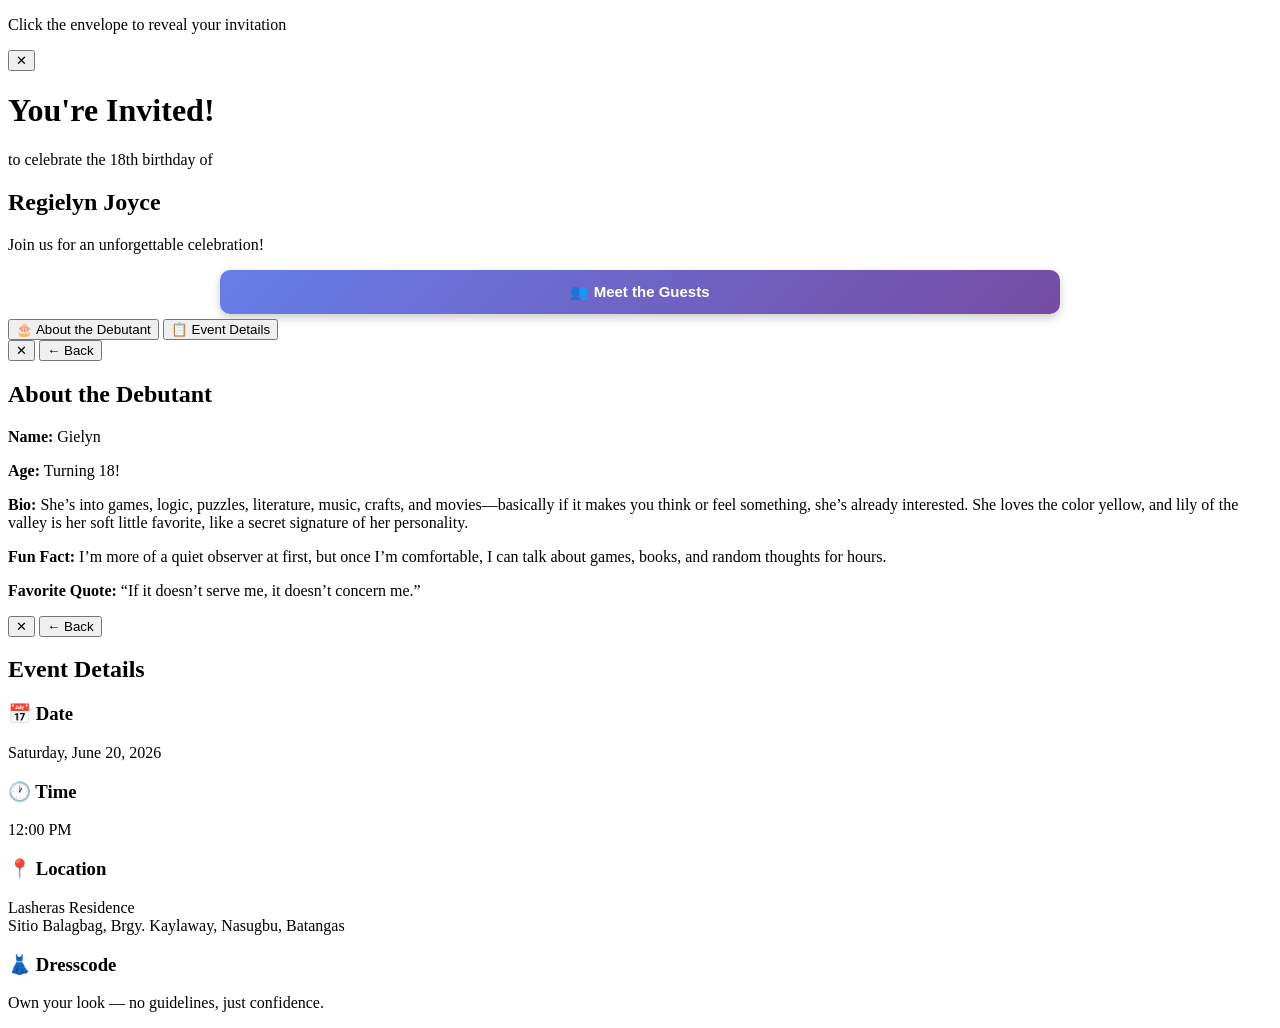
==== index.html @ e7f12c9b "Add initial HTML structure for birthday invitation" ====
<!DOCTYPE html>
<html lang="en">
<head>
    <meta charset="UTF-8">
    <meta name="viewport" content="width=device-width, initial-scale=1.0">
    <title>You're Invited! - 18th Birthday Celebration</title>
    <link rel="stylesheet" href="styles.css">
</head>
<body>
    <!-- Envelope Container -->
    <div class="envelope-container" id="envelopeContainer">
        <div class="envelope" id="envelope">
            <div class="envelope-flap"></div>
            <div class="envelope-body"></div>
        </div>
        
        <p class="click-text">Click the envelope to reveal your invitation</p>
    </div>

    <!-- Cards Container (Hidden initially) -->
    <div class="cards-container" id="cardsContainer">
        
        <!-- Main Invitation Card -->
        <div class="card active" id="card-main">
            <button class="close-btn" onclick="closeInvitation()">✕</button>
            <div class="card-content">
                <h1 class="card-title">You're Invited!</h1>
                <p class="card-message">to celebrate the 18th birthday of</p>
                <h2 class="birthday-name">Regielyn Joyce</h2>
                <p class="card-subtext">Join us for an unforgettable celebration!</p>
                <div class="card-buttons">
                    <!-- 18 Yarns (separate file, styled to match the other buttons) -->
                    <a href="eighteenth.html" class="menu-btn page-link">👥 Meet the Guests</a>

<style>
/* Same style as Meet the Guests / About the Debutant / Event Details */
.menu-btn {
  display: flex;
  align-items: center;
  justify-content: center;
  width: 100%;
  height: 25%;
  max-width: 800px;
  margin: 5px auto;
  padding: 13px 20px;
  
  background: linear-gradient(135deg, #667eea 0%, #764ba2 100%);
  color: white;
  
  font-size: 15px;
  font-family: 'Poppins', sans-serif;
  font-weight: bold;
  text-decoration: none;
  
  border-radius: 10px;
  box-shadow: 0 4px 10px rgba(0,0,0,0.2);
  
  transition: all 0.3s ease;
}

.menu-btn:hover {
  transform: scale(1.03);
  box-shadow: 0 6px 14px rgba(0,0,0,0.25);
}
</style>
                    <button class="nav-btn" onclick="showCard('card-about')">🎂 About the Debutant</button>
                    <button class="nav-btn" onclick="showCard('card-details')">📋 Event Details</button>
                </div>
            </div>
        </div>

        

        <!-- About Birthday Person Card -->
        <div class="card" id="card-about">
            <button class="close-btn" onclick="closeInvitation()">✕</button>
            <button class="back-btn" onclick="showCard('card-main')">← Back</button>
            <div class="card-content">
                <h2 class="card-title">About the Debutant</h2>
                <div class="about-section">
                    <p class="about-text">
                        <strong>Name:</strong> Gielyn 
                    </p>
                    <p class="about-text">
                        <strong>Age:</strong> Turning 18!
                    </p>
                    <p class="about-text">
                        <strong>Bio:</strong> She’s into games, logic, puzzles, literature, music, crafts, and movies—basically if it makes you think or feel something, she’s already interested. She loves the color yellow, and lily of the valley is her soft little favorite, like a secret signature of her personality.
                    </p>
                    <p class="about-text">
                        <strong>Fun Fact:</strong> I’m more of a quiet observer at first, but once I’m comfortable, I can talk about games, books, and random thoughts for hours.
                    </p>
                    <p class="about-text">
                        <strong>Favorite Quote:</strong> “If it doesn’t serve me, it doesn’t concern me.”
                    </p>
                </div>
            </div>
        </div>

        <!-- Event Details Card -->
        <div class="card" id="card-details">
            <button class="close-btn" onclick="closeInvitation()">✕</button>
            <button class="back-btn" onclick="showCard('card-main')">← Back</button>
            <div class="card-content">
                <h2 class="card-title">Event Details</h2>
                <div class="details-section">
                    <div class="detail-item">
                        <h3>📅 Date</h3>
                        <p>Saturday, June 20, 2026</p>
                    </div>
                    <div class="detail-item">
                        <h3>🕐 Time</h3>
                        <p>12:00 PM</p>
                    </div>
                    <div class="detail-item">
                        <h3>📍 Location</h3>
                        <p>Lasheras Residence<br>Sitio Balagbag, Brgy. Kaylaway, Nasugbu, Batangas</p>
                    </div>
                    <div class="detail-item">
                        <h3>👗 Dresscode</h3>
                            <div class="palette">
                                <div class="circle red"></div>
                                <div class="circle orange"></div>
                                <div class="circle yellow"></div>
                                <div class="circle green"></div>
                                <div class="circle blue"></div>
                                <div class="circle indigo"></div>
                                <div class="circle violet"></div>
                            </div>
                        <p>Own your look — no guidelines, just confidence.</p>
                    </div>
                </div>
            </div>
        </div>

    <script src="script.js"></script>
</body>
</html>
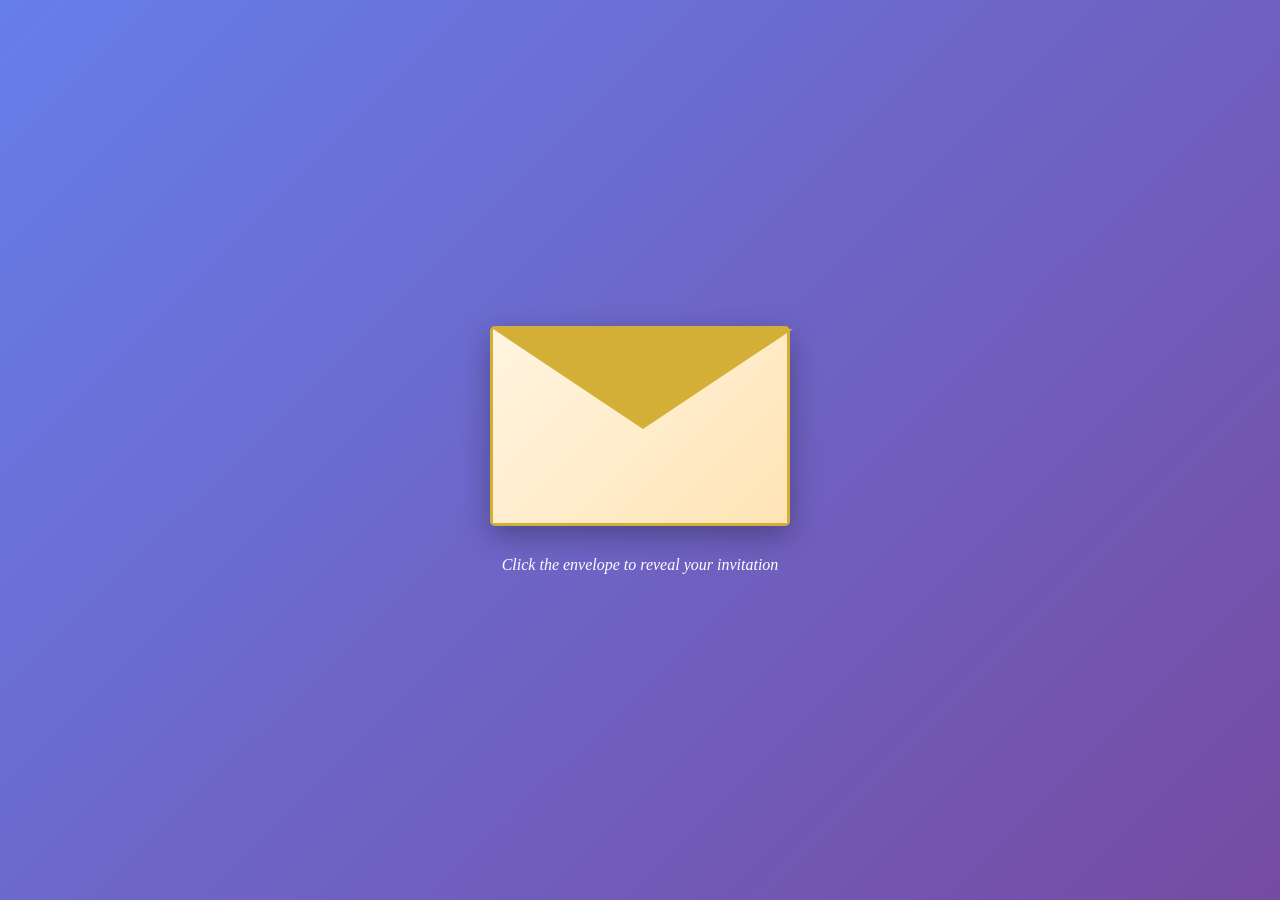
==== commit fd128fea: "Change background color and add button animation Updated styles for the main container and added a f" ====
--- a/index.html
+++ b/index.html
@@ -44,8 +44,9 @@
   margin: 5px auto;
   padding: 13px 20px;
   
-  background: linear-gradient(135deg, #667eea 0%, #764ba2 100%);
-  color: white;
+  background: linear-gradient(135deg, #fff2b2 0%, #ffaec9 100%);
+    color: #6b3f4c;
+    box-shadow: 0 5px 15px rgba(102, 126, 234, 0.4);
   
   font-size: 15px;
   font-family: 'Poppins', sans-serif;
@@ -56,6 +57,20 @@
   box-shadow: 0 4px 10px rgba(0,0,0,0.2);
   
   transition: all 0.3s ease;
+
+  animation: floatButton 3s ease-in-out infinite;
+}
+
+@keyframes floatButton {
+    0% {
+        transform: translateY(0px);
+    }
+    50% {
+        transform: translateY(-6px);
+    }
+    100% {
+        transform: translateY(0px);
+    }
 }
 
 .menu-btn:hover {
--- a/styles.css
+++ b/styles.css
@@ -0,0 +1,481 @@
+* {
+    margin: 0;
+    padding: 0;
+    box-sizing: border-box;
+}
+
+body {
+    font-family: 'Georgia', serif;
+    background: linear-gradient(135deg, #667eea 0%, #764ba2 100%);
+    min-height: 100vh;
+    display: flex;
+    justify-content: center;
+    align-items: center;
+    padding: 20px;
+
+    position: relative;
+    overflow-x: hidden;
+
+    opacity: 1;
+    transform: translateX(0);
+    transition: opacity 0.5s ease, transform 0.5s ease;
+}
+
+/* ========== ENVELOPE STYLES ========== */
+.envelope-container {
+    text-align: center;
+}
+
+.envelope {
+    width: 300px;
+    height: 200px;
+    background: linear-gradient(135deg, #fff5e1 0%, #ffe4b5 100%);
+    border: 3px solid #d4af37;
+    border-radius: 5px;
+    position: relative;
+    cursor: pointer;
+    transition: transform 0.3s ease, box-shadow 0.3s ease;
+    box-shadow: 0 10px 30px rgba(0, 0, 0, 0.3);
+    margin: 0 auto 30px;
+}
+
+.envelope:hover {
+    transform: translateY(-5px);
+    box-shadow: 0 15px 40px rgba(0, 0, 0, 0.4);
+}
+
+.envelope-flap {
+    width: 0;
+    height: 0;
+    border-left: 150px solid transparent;
+    border-right: 150px solid transparent;
+    border-top: 100px solid #d4af37;
+    position: absolute;
+    top: 0;
+    left: 0;
+    transition: all 0.6s ease;
+    transform-origin: top center;
+}
+
+.envelope.open .envelope-flap {
+    border-top-color: #fff5e1;
+    transform: rotateX(180deg);
+}
+
+.envelope-body {
+    width: 100%;
+    height: 100%;
+    display: flex;
+    justify-content: center;
+    align-items: center;
+    background: linear-gradient(135deg, #fff5e1 0%, #ffe4b5 100%);
+}
+
+.envelope-text {
+    font-size: 28px;
+    font-weight: bold;
+    color: #d4af37;
+    text-shadow: 2px 2px 4px rgba(0, 0, 0, 0.1);
+    animation: float 3s ease-in-out infinite;
+}
+
+@keyframes float {
+    0%, 100% { transform: translateY(0px); }
+    50% { transform: translateY(-10px); }
+}
+
+.click-text {
+    font-size: 16px;
+    color: #ffffff;
+    font-style: italic;
+    animation: blink 2s infinite;
+    margin-top: 20px;
+}
+
+@keyframes blink {
+    0%, 100% { opacity: 1; }
+    50% { opacity: 0.5; }
+}
+
+/* ========== CARDS STYLES ========== */
+.cards-container {
+    width: 100%;
+    max-width: 600px;
+    position: relative;
+
+    opacity: 0;
+    transform: translateY(80px);
+    transition: opacity 0.6s ease, transform 0.6s ease;
+
+    display: none;
+}
+
+.cards-container.show {
+    opacity: 1;
+    transform: translateY(0);
+}
+
+.card {
+    background: linear-gradient(135deg, #fff5e1 0%, #fffff0 100%);
+    border-radius: 15px;
+    padding: 40px 30px;
+    box-shadow: 0 20px 60px rgba(0, 0, 0, 0.3);
+    position: absolute;
+    width: 100%;
+    opacity: 0;
+    pointer-events: none;
+    transition: opacity 0.4s ease, transform 0.4s ease;
+    transform: scale(0.95);
+    max-height: 600px;
+    overflow-y: auto;
+}
+
+.card.active {
+    opacity: 1;
+    pointer-events: auto;
+    transform: scale(1);
+    position: relative;
+}
+
+/* ========== CARD CONTENT ========== */
+.card-content {
+    text-align: center;
+}
+
+.card-title {
+    font-size: 32px;
+    color: #764ba2;
+    margin-bottom: 20px;
+    text-shadow: 1px 1px 2px rgba(0, 0, 0, 0.1);
+}
+
+.card-message {
+    font-size: 16px;
+    color: #555;
+    margin-bottom: 15px;
+}
+
+.birthday-name {
+    font-size: 36px;
+    color: #d4af37;
+    margin-bottom: 20px;
+    font-style: italic;
+}
+
+.card-subtext {
+    font-size: 18px;
+    color: #764ba2;
+    font-weight: bold;
+    margin-bottom: 40px;
+}
+
+/* ========== NAVIGATION BUTTONS ========== */
+.card-buttons {
+    display: flex;
+    flex-direction: column;
+    gap: 15px;
+    margin-top: 30px;
+}
+
+.nav-btn, .back-btn, .close-btn {
+    padding: 12px 25px;
+    font-size: 16px;
+    border: none;
+    border-radius: 8px;
+    cursor: pointer;
+    transition: all 0.3s ease;
+    font-weight: bold;
+}
+
+.nav-btn {
+    background: linear-gradient(135deg, #667eea 0%, #764ba2 100%);
+    color: white;
+    box-shadow: 0 5px 15px rgba(102, 126, 234, 0.4);
+}
+
+.nav-btn:hover {
+    transform: translateY(-3px);
+    box-shadow: 0 8px 20px rgba(102, 126, 234, 0.6);
+}
+
+.nav-btn:active {
+    transform: translateY(-1px);
+}
+
+.back-btn {
+    background: #f0f0f0;
+    color: #764ba2;
+    position: absolute;
+    top: 15px;
+    left: 15px;
+    padding: 8px 15px;
+    font-size: 14px;
+    border: 2px solid #764ba2;
+}
+
+.back-btn:hover {
+    background: #e0e0e0;
+    transform: translateX(-3px);
+}
+
+.close-btn {
+    background: transparent;
+    color: #764ba2;
+    position: absolute;
+    top: 15px;
+    right: 15px;
+    font-size: 24px;
+    width: 40px;
+    height: 40px;
+    padding: 0;
+    border: 2px solid #764ba2;
+    border-radius: 50%;
+}
+
+.close-btn:hover {
+    background: #f0f0f0;
+    transform: rotate(90deg);
+}
+
+/* ========== GUESTS GRID ========== */
+.guests-grid {
+    display: grid;
+    grid-template-columns: repeat(auto-fit, minmax(100px, 1fr));
+    gap: 20px;
+    margin-top: 30px;
+    padding: 30px 0;
+}
+
+.guest-item {
+    text-align: center;
+}
+
+.guest-avatar {
+    width: 80px;
+    height: 80px;
+    background: linear-gradient(135deg, #667eea 0%, #764ba2 100%);
+    border-radius: 50%;
+    display: flex;
+    justify-content: center;
+    align-items: center;
+    margin: 0 auto 10px;
+    font-size: 24px;
+    font-weight: bold;
+    color: white;
+    box-shadow: 0 5px 15px rgba(102, 126, 234, 0.4);
+}
+
+.guest-name {
+    font-size: 12px;
+    color: #555;
+    word-break: break-word;
+}
+
+/* ========== ABOUT SECTION ========== */
+.about-section {
+    text-align: left;
+    background: rgba(102, 126, 234, 0.1);
+    padding: 25px;
+    border-radius: 10px;
+    margin-top: 30px;
+}
+
+.about-text {
+    font-size: 15px;
+    color: #333;
+    line-height: 1.8;
+    margin-bottom: 20px;
+}
+
+.about-text:last-child {
+    margin-bottom: 0;
+}
+
+/* ========== DETAILS SECTION ========== */
+.details-section {
+    display: grid;
+    grid-template-columns: repeat(auto-fit, minmax(200px, 1fr));
+    gap: 25px;
+    margin-top: 30px;
+}
+
+.detail-item {
+    background: rgba(102, 126, 234, 0.1);
+    padding: 20px;
+    border-radius: 10px;
+    text-align: left;
+}
+
+.detail-item h3 {
+    font-size: 18px;
+    color: #764ba2;
+    margin-bottom: 10px;
+}
+
+.detail-item p {
+    font-size: 14px;
+    color: #555;
+    line-height: 1.6;
+}
+
+/* ========== SCROLLBAR STYLING ========== */
+.card::-webkit-scrollbar {
+    width: 6px;
+}
+
+.card::-webkit-scrollbar-track {
+    background: #f1f1f1;
+    border-radius: 10px;
+}
+
+.card::-webkit-scrollbar-thumb {
+    background: #764ba2;
+    border-radius: 10px;
+}
+
+.card::-webkit-scrollbar-thumb:hover {
+    background: #667eea;
+}
+
+/* ========== RESPONSIVE DESIGN ========== */
+@media (max-width: 768px) {
+    .card {
+        padding: 30px 20px;
+    }
+
+    .card-title {
+        font-size: 24px;
+    }
+
+    .birthday-name {
+        font-size: 28px;
+    }
+
+    .guests-grid {
+        grid-template-columns: repeat(auto-fit, minmax(80px, 1fr));
+        gap: 15px;
+    }
+
+    .guest-avatar {
+        width: 60px;
+        height: 60px;
+        font-size: 18px;
+    }
+
+    .details-section {
+        grid-template-columns: 1fr;
+    }
+
+    .envelope {
+        width: 250px;
+        height: 170px;
+    }
+
+    .envelope-flap {
+        border-left: 125px solid transparent;
+        border-right: 125px solid transparent;
+        border-top: 85px solid #d4af37;
+    }
+}
+
+@media (max-width: 480px) {
+    body {
+        padding: 10px;
+    }
+
+    .envelope {
+        width: 220px;
+        height: 150px;
+    }
+
+    .envelope-flap {
+        border-left: 110px solid transparent;
+        border-right: 110px solid transparent;
+        border-top: 75px solid #d4af37;
+    }
+
+    .envelope-text {
+        font-size: 20px;
+    }
+
+    .card {
+        padding: 25px 15px;
+        max-height: 500px;
+    }
+
+    .card-title {
+        font-size: 20px;
+    }
+
+    .birthday-name {
+        font-size: 24px;
+    }
+
+    .nav-btn {
+        font-size: 14px;
+        padding: 10px 20px;
+    }
+
+    .guests-grid {
+        grid-template-columns: repeat(3, 1fr);
+        gap: 10px;
+    }
+
+    .guest-name {
+        font-size: 10px;
+    }
+}
+.palette {
+    display: flex;
+    gap: 12px;
+    justify-content: center; /* centers the whole palette */
+    margin-top: 20px;
+}
+
+.circle {
+    width: 20px;
+    height: 20px;
+    border: 2px solid rgba(255,255,255,0.7);
+    border-radius: 50%;
+    box-shadow: 0 4px 10px rgba(0,0,0,0.2);
+}
+
+/* Colors */
+.red { background: #fff2b2; }
+.orange { background: #fff0c9; }
+.yellow { background: #ffe4c7; }
+.green { background: #ffd6c4; }
+.blue { background: #ffc9c8; }
+.indigo { background: #ffb6c1; }
+.violet { background: #ffaec9; }
+
+.no-underline {
+    text-decoration: none;
+}
+
+.envelope-container,
+.cards-container {
+    position: absolute;
+}
+
+/* Current page exits */
+body.fade-out-left {
+    opacity: 0;
+    transform: translateX(-80px);
+}
+
+body.fade-out-right {
+    opacity: 0;
+    transform: translateX(80px);
+}
+
+/* New page enters */
+body.page-enter {
+    opacity: 0;
+    transform: translateX(80px);
+}
+
+body.page-enter-active {
+    opacity: 1;
+    transform: translateX(0);
+}
